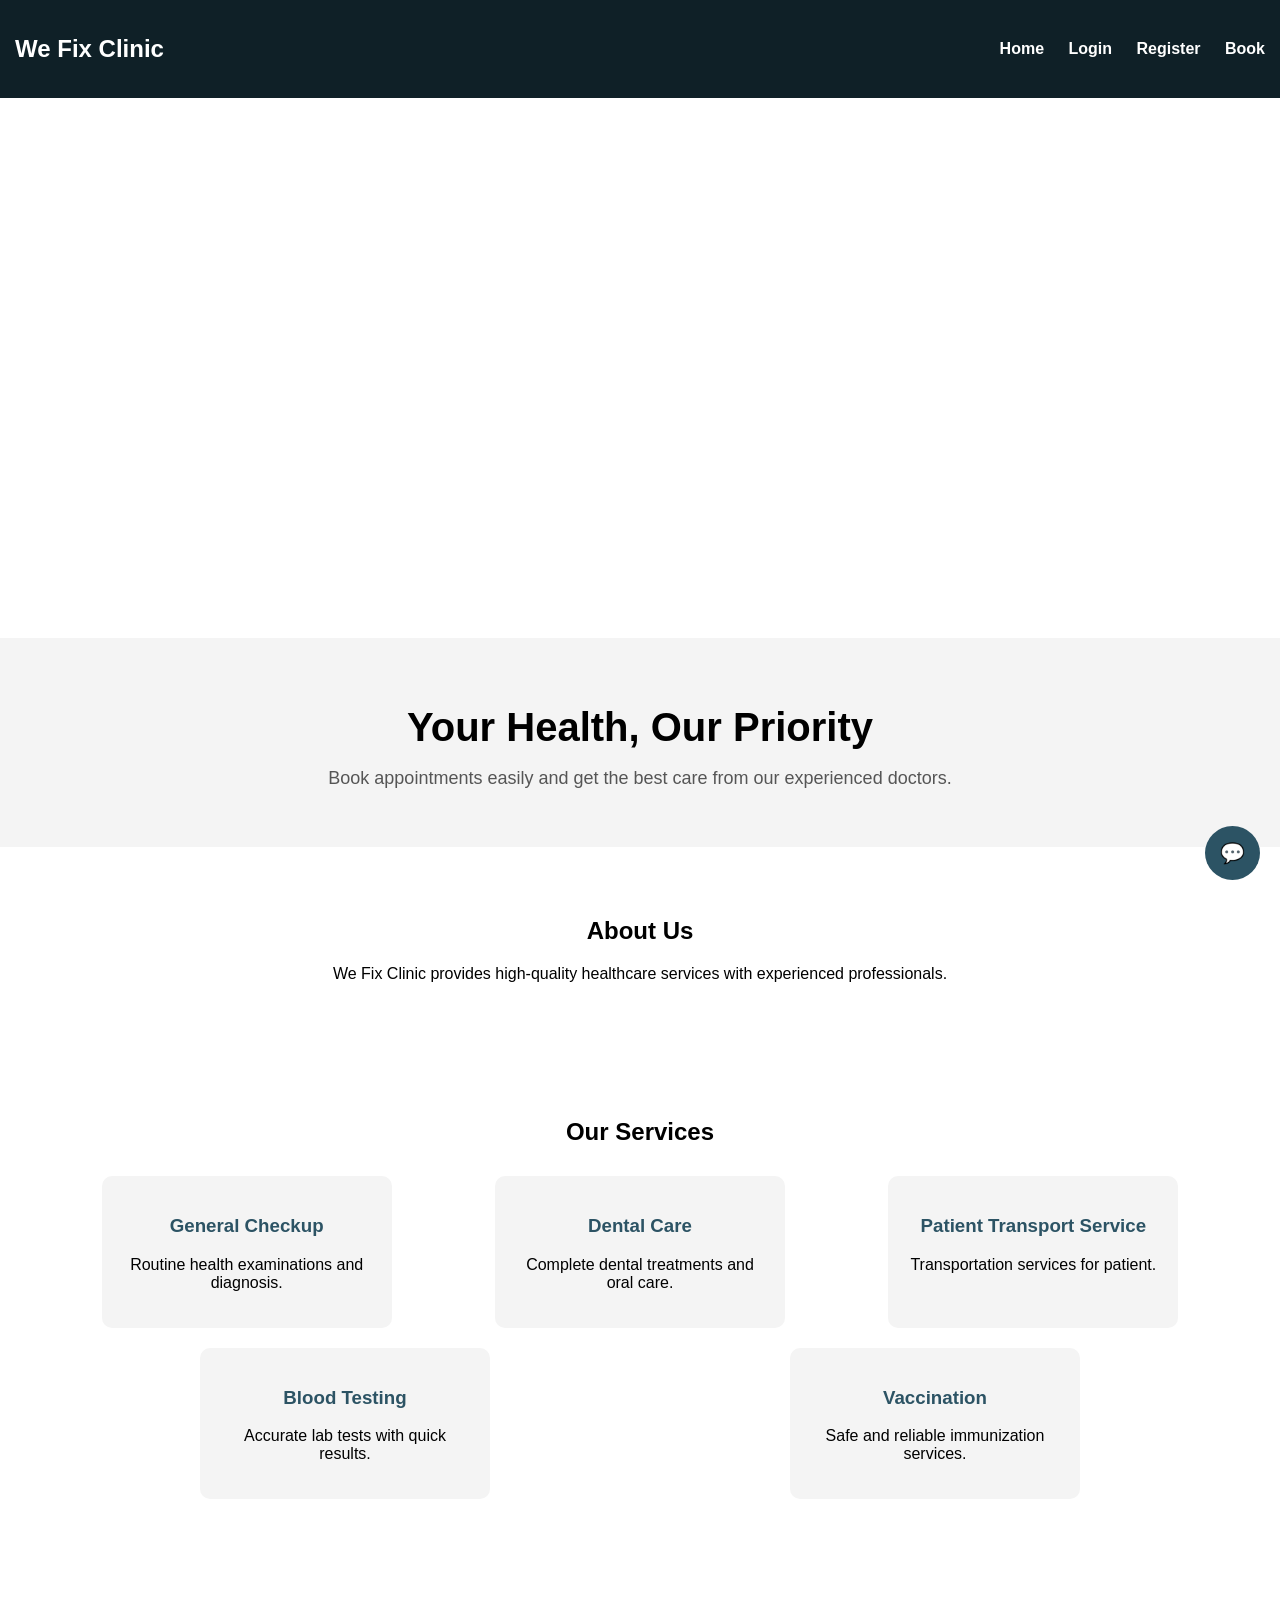
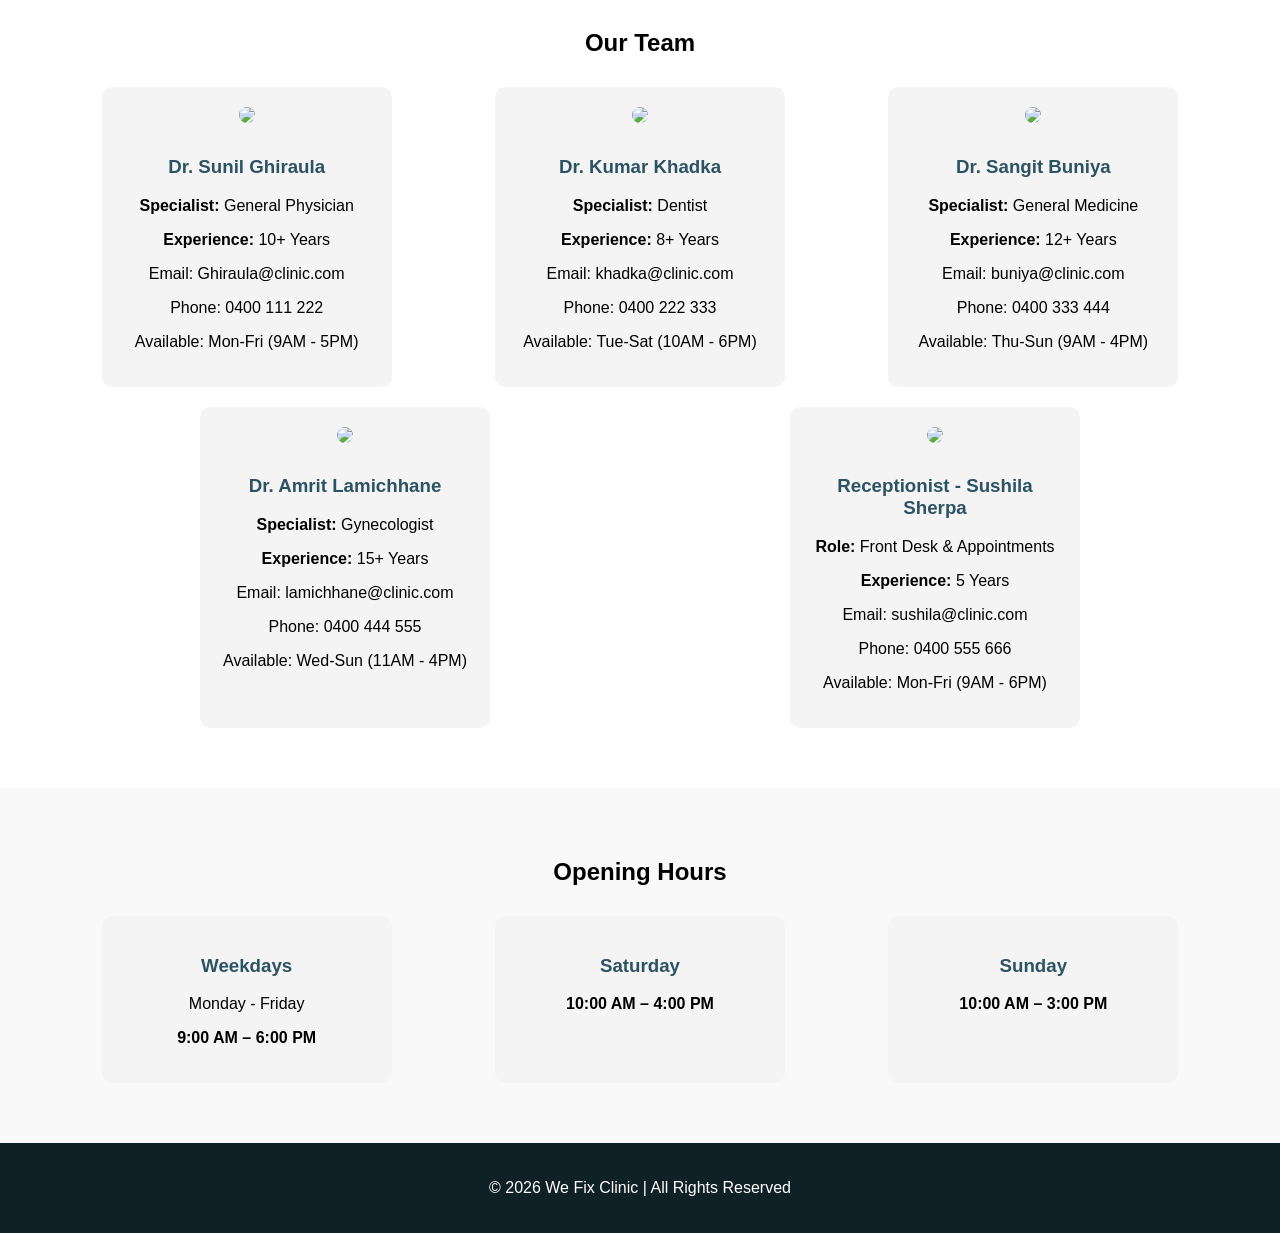
==== index.html @ abe2548d "Create index.html" ====
<!DOCTYPE html>
<html>
<head>
  <title>We Fix Clinic</title>

  <style>
    body {
      margin: 0;
      font-family: Arial;
    }

    /* NAVBAR */
    nav {
      background: #0f2027;
      color: white;
      padding: 15px;
      display: flex;
      justify-content: space-between;
      align-items: center;
    }

    nav a {
      color: white;
      text-decoration: none;
      margin-left: 20px;
      font-weight: bold;
    }

    /* HERO IMAGE */
    .hero {
      height: 60vh;
      background: url('images/image001.jpeg') no-repeat center/cover;
    }

    /* TOP TEXT SECTION */
    .top-text {
      background: #f4f4f4;
      padding: 40px;
      text-align: center;
    }

    .top-text h1 {
      font-size: 40px;
      margin-bottom: 10px;
    }

    .top-text p {
      font-size: 18px;
      color: #555;
    }

    /* SECTION */
    .section {
      padding: 50px;
      text-align: center;
    }

    .cards {
      display: flex;
      justify-content: space-around;
      flex-wrap: wrap;
    }

    .card {
      width: 250px;
      margin: 10px;
      padding: 20px;
      background: #f4f4f4;
      border-radius: 10px;
    }

    footer {
      background: #0f2027;
      color: white;
      text-align: center;
      padding: 20px;
    }
    .card img {
  margin-bottom: 10px;
}

.card {
  transition: 0.3s;
}

.card:hover {
  transform: translateY(-5px);
  background: #e8f0f2;
}
.section h2 {
  margin-bottom: 20px;
}

.card h3 {
  color: #2c5364;
}
  </style>
</head>

<body>

<!-- NAVBAR -->
<nav>
  <h2>We Fix Clinic</h2>
  <div>
    <a href="index.html">Home</a>
    <a href="login.html">Login</a>
    <a href="test.html">Register</a>
    <a href="booking.html">Book</a>
  </div>
</nav>

<!-- HERO IMAGE (NO BUTTONS NOW) -->
<div class="hero"></div>

<!-- TEXT MOVED TO TOP SECTION -->
<div class="top-text">
  <h1>Your Health, Our Priority</h1>
  <p>Book appointments easily and get the best care from our experienced doctors.</p>
</div>

<!-- ABOUT -->
<div class="section">
  <h2>About Us</h2>
  <p>We Fix Clinic provides high-quality healthcare services with experienced professionals.</p>
</div>

<div class="section">
  <h2>Our Services</h2>

  <div class="cards">

    <div class="card">
      <h3>General Checkup</h3>
      <p>Routine health examinations and diagnosis.</p>
    </div>

    <div class="card">
      <h3>Dental Care</h3>
      <p>Complete dental treatments and oral care.</p>
    </div>

    <div class="card">
      <h3>Patient Transport Service</h3>
      <p>Transportation services for patient.</p>
    </div>

    <div class="card">
      <h3>Blood Testing</h3>
      <p>Accurate lab tests with quick results.</p>
    </div>

    <div class="card">
      <h3>Vaccination</h3>
      <p>Safe and reliable immunization services.</p>
    </div>

  </div>
</div>

<div class="section">
  <h2>Our Team</h2>

  <div class="cards">

    <div class="card">
      <img src=images/doctor1.jpeg width="100" style="border-radius:50%;">
      <h3>Dr. Sunil Ghiraula</h3>
      <p><b>Specialist:</b> General Physician</p>
      <p><b>Experience:</b> 10+ Years</p>
      <p>Email: Ghiraula@clinic.com</p>
      <p>Phone: 0400 111 222</p>
      <p>Available: Mon-Fri (9AM - 5PM)</p>
    </div>

    <div class="card">
      <img src=images/doctor3.jpeg width="100" style="border-radius:50%;">
      <h3>Dr. Kumar Khadka</h3>
      <p><b>Specialist:</b> Dentist</p>
      <p><b>Experience:</b> 8+ Years</p>
      <p>Email: khadka@clinic.com</p>
      <p>Phone: 0400 222 333</p>
      <p>Available: Tue-Sat (10AM - 6PM)</p>
    </div>

    <div class="card">
      <img src=images/doctor2.jpeg width="100" style="border-radius:50%;">
      <h3>Dr. Sangit Buniya</h3>
      <p><b>Specialist:</b> General Medicine</p>
      <p><b>Experience:</b> 12+ Years</p>
      <p>Email: buniya@clinic.com</p>
      <p>Phone: 0400 333 444</p>
      <p>Available: Thu-Sun (9AM - 4PM)</p>
    </div>

    <div class="card">
      <img src=images/doctor4.jpeg width="100" style="border-radius:50%;">
      <h3>Dr. Amrit Lamichhane</h3>
      <p><b>Specialist:</b> Gynecologist</p>
      <p><b>Experience:</b> 15+ Years</p>
      <p>Email: lamichhane@clinic.com</p>
      <p>Phone: 0400 444 555</p>
      <p>Available: Wed-Sun (11AM - 4PM)</p>
    </div>

    <div class="card">
      <img src=images/recption1.jpeg width="100" style="border-radius:50%;">
      <h3>Receptionist - Sushila Sherpa</h3>
      <p><b>Role:</b> Front Desk & Appointments</p>
      <p><b>Experience:</b> 5 Years</p>
      <p>Email: sushila@clinic.com</p>
      <p>Phone: 0400 555 666</p>
      <p>Available: Mon-Fri (9AM - 6PM)</p>
    </div>

  </div>
</div>
<div class="section" style="background:#f9f9f9;">
  <h2>Opening Hours</h2>

  <div class="cards">

    <div class="card">
      <h3>Weekdays</h3>
      <p>Monday - Friday</p>
      <p><b>9:00 AM – 6:00 PM</b></p>
    </div>

    <div class="card">
      <h3>Saturday</h3>
      <p><b>10:00 AM – 4:00 PM</b></p>
    </div>

    <div class="card">
      <h3>Sunday</h3>
      <p><b>10:00 AM – 3:00 PM</b></p>
    </div>
    </div>

  </div>
</div>
<!-- FOOTER -->
<footer>
  <p>© 2026 We Fix Clinic | All Rights Reserved</p>
</footer>
<!-- CHATBOT BUTTON -->
<div id="chatbot-btn" onclick="toggleChat()">💬</div>

<!-- CHATBOX -->
<div id="chatbot-box">
  <div id="chat-header">
    Boka 🤖
    <span onclick="toggleChat()">✖</span>
  </div>

  <div id="chat-body">
    <div class="bot-msg">Hi! I'm Boka 🤖 How can I help?</div>
  </div>

  <!-- QUICK OPTIONS -->
  <div id="quick-options">
    <button onclick="quickReply('book')">Book Appointment</button>
    <button onclick="quickReply('doctor')">Doctors</button>
    <button onclick="quickReply('time')">Opening Hours</button>
  </div>

  <div id="chat-input">
    <input type="text" id="userInput" placeholder="Type a message...">
    <button onclick="sendMessage()">Send</button>
  </div>
</div>

<style>
#chatbot-btn {
  position: fixed;
  bottom: 20px;
  right: 20px;
  background: #2c5364;
  color: white;
  padding: 15px;
  border-radius: 50%;
  cursor: pointer;
  font-size: 20px;
}

#chatbot-box {
  position: fixed;
  bottom: 80px;
  right: 20px;
  width: 320px;
  background: white;
  border-radius: 10px;
  display: none;
  box-shadow: 0 5px 20px rgba(0,0,0,0.3);
  overflow: hidden;
}

#chat-header {
  background: #2c5364;
  color: white;
  padding: 10px;
  display: flex;
  justify-content: space-between;
}

#chat-body {
  height: 220px;
  overflow-y: auto;
  padding: 10px;
  font-size: 14px;
}

.bot-msg {
  background: #eee;
  padding: 8px;
  margin: 5px;
  border-radius: 8px;
  max-width: 80%;
}

.user-msg {
  background: #2c5364;
  color: white;
  padding: 8px;
  margin: 5px;
  border-radius: 8px;
  max-width: 80%;
  margin-left: auto;
}

#quick-options {
  padding: 10px;
  display: flex;
  flex-wrap: wrap;
  gap: 5px;
}

#quick-options button {
  flex: 1;
  padding: 6px;
  border: none;
  background: #ddd;
  border-radius: 5px;
  cursor: pointer;
}

#chat-input {
  display: flex;
  border-top: 1px solid #ccc;
}

#chat-input input {
  flex: 1;
  padding: 10px;
  border: none;
}

#chat-input button {
  padding: 10px;
  background: #2c5364;
  color: white;
  border: none;
}
</style>

<script>
function toggleChat() {
  const box = document.getElementById("chatbot-box");
  box.style.display = box.style.display === "none" ? "block" : "none";
}

function addMessage(text, type) {
  const chatBody = document.getElementById("chat-body");
  const msg = document.createElement("div");
  msg.className = type === "user" ? "user-msg" : "bot-msg";
  msg.innerText = text;
  chatBody.appendChild(msg);
  chatBody.scrollTop = chatBody.scrollHeight;
}

function getBotReply(message) {
  message = message.toLowerCase();

  if (message.includes("book")) {
    setTimeout(() => {
      window.location.href = "booking.html";
    }, 1500);
    return "Redirecting you to booking page...";
  }

  if (message.includes("doctor")) {
    return "We have expert doctors available daily including general and dental specialists.";
  }

  if (message.includes("time") || message.includes("open")) {
    return "We are open from 9 AM to 6 PM, Monday to Saturday.";
  }

  if (message.includes("hello") || message.includes("hi")) {
    return "Hello! How can I assist you today?";
  }

  if (message.includes("help")) {
    return "You can ask about booking, doctors, or clinic hours.";
  }

  return "Sorry, I didn't understand. Try asking about booking or doctors.";
}

function sendMessage() {
  const input = document.getElementById("userInput");
  const message = input.value;

  if (!message) return;

  addMessage(message, "user");

  setTimeout(() => {
    const reply = getBotReply(message);
    addMessage(reply, "bot");
  }, 500);

  input.value = "";
}

function quickReply(text) {
  addMessage(text, "user");

  setTimeout(() => {
    const reply = getBotReply(text);
    addMessage(reply, "bot");
  }, 500);
}
</script>
</body>
</html>
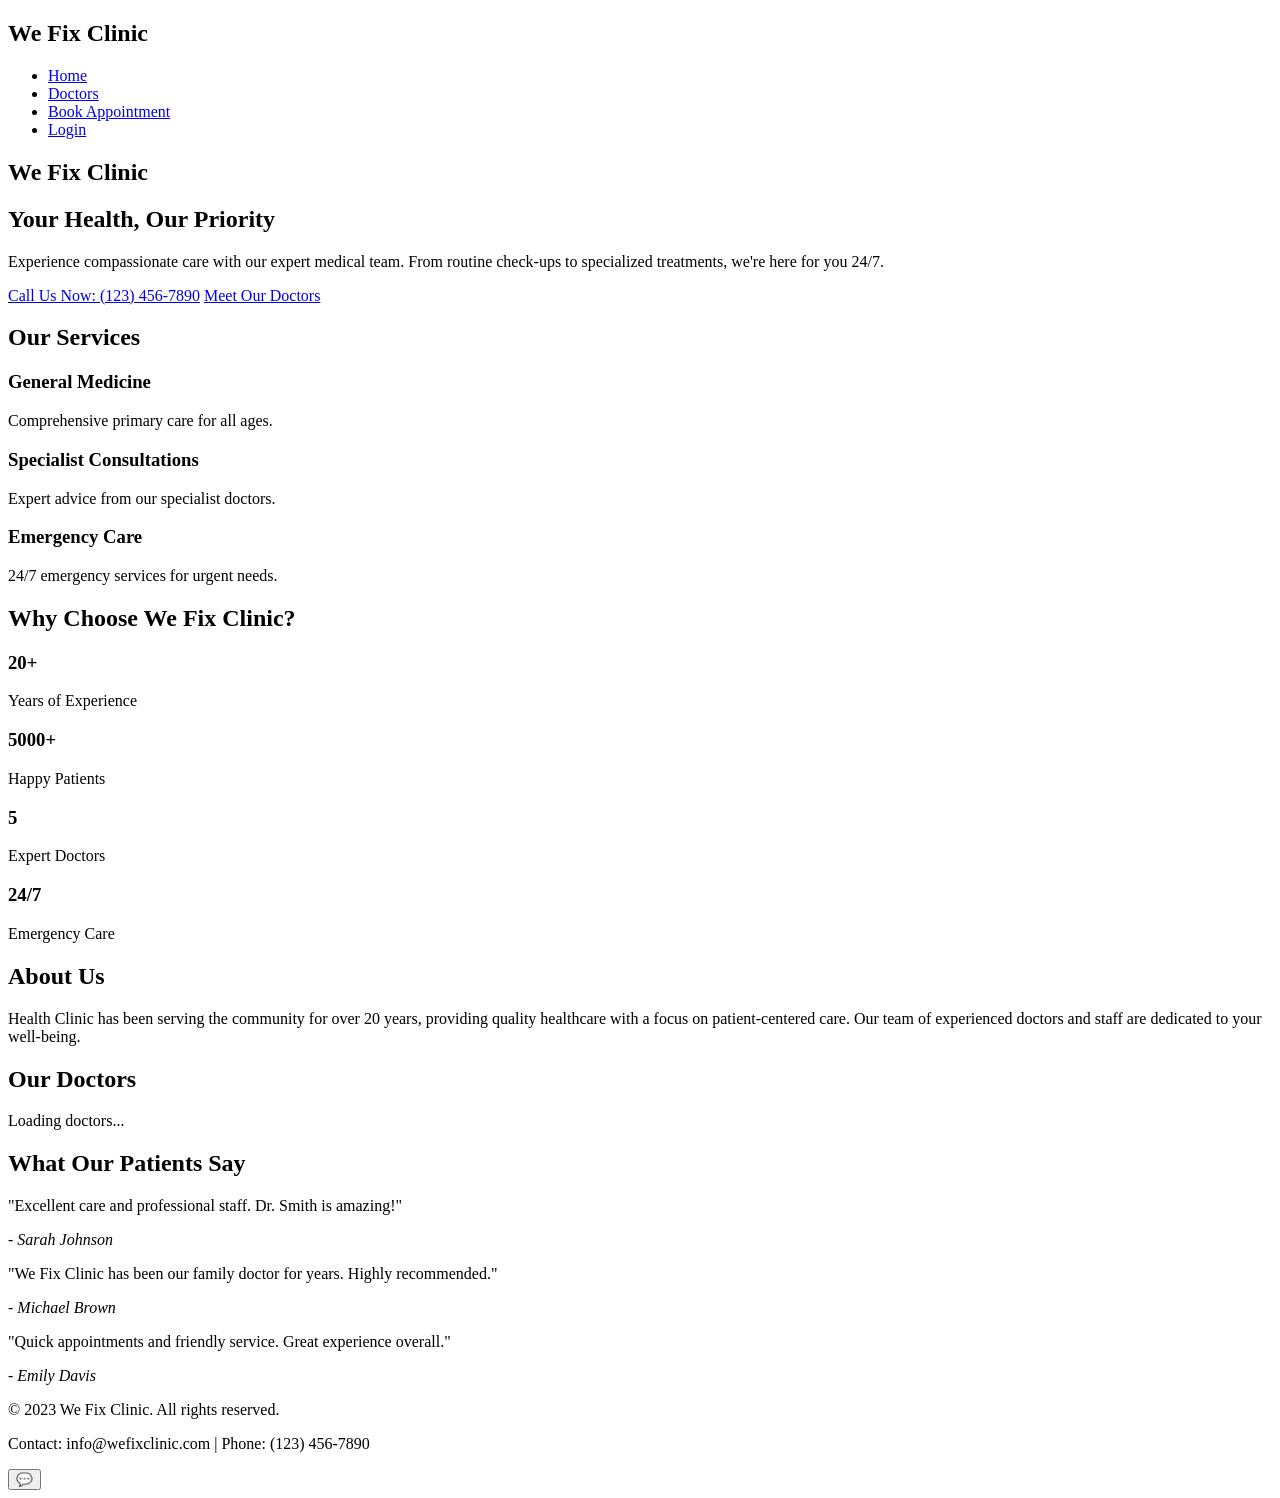
==== commit 66b8de59: "Update index.html" ====
--- a/index.html
+++ b/index.html
@@ -1,436 +1,113 @@
 <!DOCTYPE html>
-<html>
+<html lang="en">
 <head>
-  <title>We Fix Clinic</title>
+    <meta charset="UTF-8">
+    <meta name="viewport" content="width=device-width, initial-scale=1.0">
+    <title>We Fix Clinic - Quality Healthcare</title>
+    <link href="https://fonts.googleapis.com/css2?family=Poppins:wght@300;400;500;600;700&display=swap" rel="stylesheet">
+    <link rel="stylesheet" href="css/style.css?v=4">
+</head>
+<body>
+    <header>
+        <nav>
+            <div class="logo">
+                <h1>We Fix Clinic</h1>
+            </div>
+            <ul>
+                <li><a href="index.html">Home</a></li>
+                <li><a href="#doctors-section">Doctors</a></li>
+                <li><a href="booking.html">Book Appointment</a></li>
+                <li><a href="login.html">Login</a></li>
+            </ul>
+        </nav>
+    </header>
 
-  <style>
-    body {
-      margin: 0;
-      font-family: Arial;
-    }
+    <section class="hero">
+        <div class="hero-content">
+            <h1>We Fix Clinic</h1>
+            <h2>Your Health, Our Priority</h2>
+            <p>Experience compassionate care with our expert medical team. From routine check-ups to specialized treatments, we're here for you 24/7.</p>
+            <div class="hero-buttons">
+                <a href="tel:+1234567890" class="btn primary">Call Us Now: (123) 456-7890</a>
+                <a href="#doctors-section" class="btn secondary">Meet Our Doctors</a>
+            </div>
+        </div>
+    </section>
 
-    /* NAVBAR */
-    nav {
-      background: #0f2027;
-      color: white;
-      padding: 15px;
-      display: flex;
-      justify-content: space-between;
-      align-items: center;
-    }
+    <section class="services">
+        <h2>Our Services</h2>
+        <div class="service-list">
+            <div class="service">
+                <h3>General Medicine</h3>
+                <p>Comprehensive primary care for all ages.</p>
+            </div>
+            <div class="service">
+                <h3>Specialist Consultations</h3>
+                <p>Expert advice from our specialist doctors.</p>
+            </div>
+            <div class="service">
+                <h3>Emergency Care</h3>
+                <p>24/7 emergency services for urgent needs.</p>
+            </div>
+        </div>
+    </section>
 
-    nav a {
-      color: white;
-      text-decoration: none;
-      margin-left: 20px;
-      font-weight: bold;
-    }
+    <section class="stats">
+        <h2>Why Choose We Fix Clinic?</h2>
+        <div class="stats-grid">
+            <div class="stat">
+                <h3>20+</h3>
+                <p>Years of Experience</p>
+            </div>
+            <div class="stat">
+                <h3>5000+</h3>
+                <p>Happy Patients</p>
+            </div>
+            <div class="stat">
+                <h3>5</h3>
+                <p>Expert Doctors</p>
+            </div>
+            <div class="stat">
+                <h3>24/7</h3>
+                <p>Emergency Care</p>
+            </div>
+        </div>
+    </section>
 
-    /* HERO IMAGE */
-    .hero {
-      height: 60vh;
-      background: url('images/image001.jpeg') no-repeat center/cover;
-    }
-
-    /* TOP TEXT SECTION */
-    .top-text {
-      background: #f4f4f4;
-      padding: 40px;
-      text-align: center;
-    }
-
-    .top-text h1 {
-      font-size: 40px;
-      margin-bottom: 10px;
-    }
-
-    .top-text p {
-      font-size: 18px;
-      color: #555;
-    }
-
-    /* SECTION */
-    .section {
-      padding: 50px;
-      text-align: center;
-    }
-
-    .cards {
-      display: flex;
-      justify-content: space-around;
-      flex-wrap: wrap;
-    }
-
-    .card {
-      width: 250px;
-      margin: 10px;
-      padding: 20px;
-      background: #f4f4f4;
-      border-radius: 10px;
-    }
-
-    footer {
-      background: #0f2027;
-      color: white;
-      text-align: center;
-      padding: 20px;
-    }
-    .card img {
-  margin-bottom: 10px;
-}
-
-.card {
-  transition: 0.3s;
-}
-
-.card:hover {
-  transform: translateY(-5px);
-  background: #e8f0f2;
-}
-.section h2 {
-  margin-bottom: 20px;
-}
-
-.card h3 {
-  color: #2c5364;
-}
-  </style>
-</head>
-
-<body>
-
-<!-- NAVBAR -->
-<nav>
-  <h2>We Fix Clinic</h2>
-  <div>
-    <a href="index.html">Home</a>
-    <a href="login.html">Login</a>
-    <a href="test.html">Register</a>
-    <a href="booking.html">Book</a>
-  </div>
-</nav>
-
-<!-- HERO IMAGE (NO BUTTONS NOW) -->
-<div class="hero"></div>
-
-<!-- TEXT MOVED TO TOP SECTION -->
-<div class="top-text">
-  <h1>Your Health, Our Priority</h1>
-  <p>Book appointments easily and get the best care from our experienced doctors.</p>
-</div>
-
-<!-- ABOUT -->
-<div class="section">
-  <h2>About Us</h2>
-  <p>We Fix Clinic provides high-quality healthcare services with experienced professionals.</p>
-</div>
-
-<div class="section">
-  <h2>Our Services</h2>
-
-  <div class="cards">
-
-    <div class="card">
-      <h3>General Checkup</h3>
-      <p>Routine health examinations and diagnosis.</p>
-    </div>
-
-    <div class="card">
-      <h3>Dental Care</h3>
-      <p>Complete dental treatments and oral care.</p>
-    </div>
-
-    <div class="card">
-      <h3>Patient Transport Service</h3>
-      <p>Transportation services for patient.</p>
-    </div>
-
-    <div class="card">
-      <h3>Blood Testing</h3>
-      <p>Accurate lab tests with quick results.</p>
-    </div>
-
-    <div class="card">
-      <h3>Vaccination</h3>
-      <p>Safe and reliable immunization services.</p>
-    </div>
-
-  </div>
-</div>
-
-<div class="section">
-  <h2>Our Team</h2>
-
-  <div class="cards">
-
-    <div class="card">
-      <img src=images/doctor1.jpeg width="100" style="border-radius:50%;">
-      <h3>Dr. Sunil Ghiraula</h3>
-      <p><b>Specialist:</b> General Physician</p>
-      <p><b>Experience:</b> 10+ Years</p>
-      <p>Email: Ghiraula@clinic.com</p>
-      <p>Phone: 0400 111 222</p>
-      <p>Available: Mon-Fri (9AM - 5PM)</p>
-    </div>
-
-    <div class="card">
-      <img src=images/doctor3.jpeg width="100" style="border-radius:50%;">
-      <h3>Dr. Kumar Khadka</h3>
-      <p><b>Specialist:</b> Dentist</p>
-      <p><b>Experience:</b> 8+ Years</p>
-      <p>Email: khadka@clinic.com</p>
-      <p>Phone: 0400 222 333</p>
-      <p>Available: Tue-Sat (10AM - 6PM)</p>
-    </div>
-
-    <div class="card">
-      <img src=images/doctor2.jpeg width="100" style="border-radius:50%;">
-      <h3>Dr. Sangit Buniya</h3>
-      <p><b>Specialist:</b> General Medicine</p>
-      <p><b>Experience:</b> 12+ Years</p>
-      <p>Email: buniya@clinic.com</p>
-      <p>Phone: 0400 333 444</p>
-      <p>Available: Thu-Sun (9AM - 4PM)</p>
-    </div>
-
-    <div class="card">
-      <img src=images/doctor4.jpeg width="100" style="border-radius:50%;">
-      <h3>Dr. Amrit Lamichhane</h3>
-      <p><b>Specialist:</b> Gynecologist</p>
-      <p><b>Experience:</b> 15+ Years</p>
-      <p>Email: lamichhane@clinic.com</p>
-      <p>Phone: 0400 444 555</p>
-      <p>Available: Wed-Sun (11AM - 4PM)</p>
-    </div>
-
-    <div class="card">
-      <img src=images/recption1.jpeg width="100" style="border-radius:50%;">
-      <h3>Receptionist - Sushila Sherpa</h3>
-      <p><b>Role:</b> Front Desk & Appointments</p>
-      <p><b>Experience:</b> 5 Years</p>
-      <p>Email: sushila@clinic.com</p>
-      <p>Phone: 0400 555 666</p>
-      <p>Available: Mon-Fri (9AM - 6PM)</p>
-    </div>
-
-  </div>
-</div>
-<div class="section" style="background:#f9f9f9;">
-  <h2>Opening Hours</h2>
-
-  <div class="cards">
-
-    <div class="card">
-      <h3>Weekdays</h3>
-      <p>Monday - Friday</p>
-      <p><b>9:00 AM – 6:00 PM</b></p>
-    </div>
-
-    <div class="card">
-      <h3>Saturday</h3>
-      <p><b>10:00 AM – 4:00 PM</b></p>
-    </div>
-
-    <div class="card">
-      <h3>Sunday</h3>
-      <p><b>10:00 AM – 3:00 PM</b></p>
-    </div>
-    </div>
-
-  </div>
-</div>
-<!-- FOOTER -->
-<footer>
-  <p>© 2026 We Fix Clinic | All Rights Reserved</p>
-</footer>
-<!-- CHATBOT BUTTON -->
-<div id="chatbot-btn" onclick="toggleChat()">💬</div>
-
-<!-- CHATBOX -->
-<div id="chatbot-box">
-  <div id="chat-header">
-    Boka 🤖
-    <span onclick="toggleChat()">✖</span>
-  </div>
-
-  <div id="chat-body">
-    <div class="bot-msg">Hi! I'm Boka 🤖 How can I help?</div>
-  </div>
-
-  <!-- QUICK OPTIONS -->
-  <div id="quick-options">
-    <button onclick="quickReply('book')">Book Appointment</button>
-    <button onclick="quickReply('doctor')">Doctors</button>
-    <button onclick="quickReply('time')">Opening Hours</button>
-  </div>
-
-  <div id="chat-input">
-    <input type="text" id="userInput" placeholder="Type a message...">
-    <button onclick="sendMessage()">Send</button>
-  </div>
-</div>
-
-<style>
-#chatbot-btn {
-  position: fixed;
-  bottom: 20px;
-  right: 20px;
-  background: #2c5364;
-  color: white;
-  padding: 15px;
-  border-radius: 50%;
-  cursor: pointer;
-  font-size: 20px;
-}
-
-#chatbot-box {
-  position: fixed;
-  bottom: 80px;
-  right: 20px;
-  width: 320px;
-  background: white;
-  border-radius: 10px;
-  display: none;
-  box-shadow: 0 5px 20px rgba(0,0,0,0.3);
-  overflow: hidden;
-}
-
-#chat-header {
-  background: #2c5364;
-  color: white;
-  padding: 10px;
-  display: flex;
-  justify-content: space-between;
-}
-
-#chat-body {
-  height: 220px;
-  overflow-y: auto;
-  padding: 10px;
-  font-size: 14px;
-}
-
-.bot-msg {
-  background: #eee;
-  padding: 8px;
-  margin: 5px;
-  border-radius: 8px;
-  max-width: 80%;
-}
-
-.user-msg {
-  background: #2c5364;
-  color: white;
-  padding: 8px;
-  margin: 5px;
-  border-radius: 8px;
-  max-width: 80%;
-  margin-left: auto;
-}
-
-#quick-options {
-  padding: 10px;
-  display: flex;
-  flex-wrap: wrap;
-  gap: 5px;
-}
-
-#quick-options button {
-  flex: 1;
-  padding: 6px;
-  border: none;
-  background: #ddd;
-  border-radius: 5px;
-  cursor: pointer;
-}
-
-#chat-input {
-  display: flex;
-  border-top: 1px solid #ccc;
-}
-
-#chat-input input {
-  flex: 1;
-  padding: 10px;
-  border: none;
-}
-
-#chat-input button {
-  padding: 10px;
-  background: #2c5364;
-  color: white;
-  border: none;
-}
-</style>
-
-<script>
-function toggleChat() {
-  const box = document.getElementById("chatbot-box");
-  box.style.display = box.style.display === "none" ? "block" : "none";
-}
-
-function addMessage(text, type) {
-  const chatBody = document.getElementById("chat-body");
-  const msg = document.createElement("div");
-  msg.className = type === "user" ? "user-msg" : "bot-msg";
-  msg.innerText = text;
-  chatBody.appendChild(msg);
-  chatBody.scrollTop = chatBody.scrollHeight;
-}
-
-function getBotReply(message) {
-  message = message.toLowerCase();
-
-  if (message.includes("book")) {
-    setTimeout(() => {
-      window.location.href = "booking.html";
-    }, 1500);
-    return "Redirecting you to booking page...";
-  }
-
-  if (message.includes("doctor")) {
-    return "We have expert doctors available daily including general and dental specialists.";
-  }
-
-  if (message.includes("time") || message.includes("open")) {
-    return "We are open from 9 AM to 6 PM, Monday to Saturday.";
-  }
-
-  if (message.includes("hello") || message.includes("hi")) {
-    return "Hello! How can I assist you today?";
-  }
-
-  if (message.includes("help")) {
-    return "You can ask about booking, doctors, or clinic hours.";
-  }
-
-  return "Sorry, I didn't understand. Try asking about booking or doctors.";
-}
-
-function sendMessage() {
-  const input = document.getElementById("userInput");
-  const message = input.value;
-
-  if (!message) return;
-
-  addMessage(message, "user");
-
-  setTimeout(() => {
-    const reply = getBotReply(message);
-    addMessage(reply, "bot");
-  }, 500);
-
-  input.value = "";
-}
-
-function quickReply(text) {
-  addMessage(text, "user");
-
-  setTimeout(() => {
-    const reply = getBotReply(text);
-    addMessage(reply, "bot");
-  }, 500);
-}
-</script>
+    <section class="about">
+        <h2>About Us</h2>
+        <p>Health Clinic has been serving the community for over 20 years, providing quality healthcare with a focus on patient-centered care. Our team of experienced doctors and staff are dedicated to your well-being.</p>
+    </section>
+    <section class="doctors-section" id="doctors-section">
+        <h2>Our Doctors</h2>
+        <div class="doctors-list" id="doctorsList">
+            <p>Loading doctors...</p>
+        </div>
+    </section>
+    <section class="testimonials">
+        <h2>What Our Patients Say</h2>
+        <div class="testimonial-list">
+            <div class="testimonial">
+                <p>"Excellent care and professional staff. Dr. Smith is amazing!"</p>
+                <cite>- Sarah Johnson</cite>
+            </div>
+            <div class="testimonial">
+                <p>"We Fix Clinic has been our family doctor for years. Highly recommended."</p>
+                <cite>- Michael Brown</cite>
+            </div>
+            <div class="testimonial">
+                <p>"Quick appointments and friendly service. Great experience overall."</p>
+                <cite>- Emily Davis</cite>
+            </div>
+        </div>
+    </section>
+    <footer>
+        <p>&copy; 2023 We Fix Clinic. All rights reserved.</p>
+        <p>Contact: info@wefixclinic.com | Phone: (123) 456-7890</p>
+    </footer>
+    <!-- Boka AI Chatbot Button -->
+    <button id="chatbot-button">💬</button>
+    <script src="js/api.js?v=4"></script>
+    <script src="js/script.js?v=4"></script>
 </body>
 </html>
